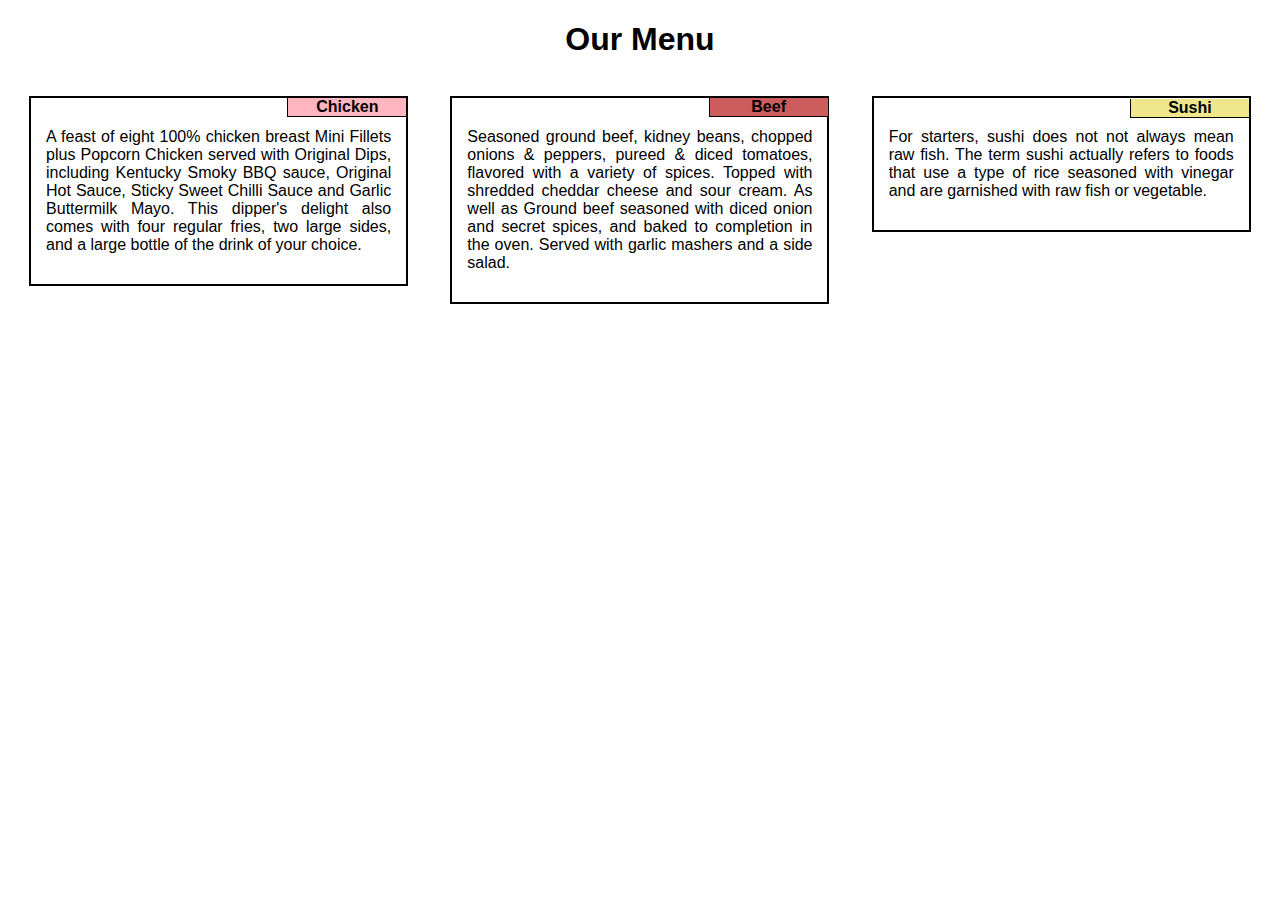
==== index.html @ 786feb08 "Update index.html" ====
<!doctype html>
<html>
<head>
<meta charset="utf-8"
<meta http-equiv="X-UA-Compatible" content="IE=edge">
<meta name="viewpoint" content="width=device-width, initial-scale=1">
<link rel="stylesheet" href="style.css">
</head>
<body>
<h1>
Our Menu
</h1>
<div class="row">
<div class="section1 col-lg-4 col-md-6">
<h4> Chicken </h4>
<p> A feast of eight 100% chicken breast Mini Fillets plus Popcorn Chicken served with Original Dips, including Kentucky Smoky BBQ sauce, Original Hot Sauce, Sticky Sweet Chilli Sauce and Garlic Buttermilk Mayo. This dipper's delight also comes with four regular fries, two large sides, and a large bottle of the drink of your choice. </p>
</div>
<div class="section2 col-lg-4 col-md-6">
<h4> Beef </h4>
<p> Seasoned ground beef, kidney beans, chopped onions & peppers, pureed & diced tomatoes, flavored with a variety of spices. Topped with shredded cheddar cheese and sour cream. As well as  Ground beef seasoned with diced onion and secret spices, and baked to completion in the oven. Served with garlic mashers and a side salad. </p>
</div>
<div class="section3 col-lg-4 col-md-6">
<h4> Sushi </h4>
<p> For starters, sushi does not not always mean raw fish. The term sushi actually refers to foods that use a type of rice seasoned with vinegar and are garnished with raw fish or vegetable. </p>
</div>
</div>
</body>
</html>
---- style.css ----
* {
font-family: "Comic Sans MS", cursive, sans-serif;
text-align: justify;
box-sizing: border-box;
}

h1{
text-align: center;
}

p {
border: 2px solid black;
width: 90%;
margin-right: auto;
margin-left: auto;
padding: 30px 15px 30px 15px;
}

.section1 {
position: relative;
}

.section1 > h4 {
background-color: lightPink;
border: 1px solid black;
border-top: 0;
margin-right: 0px;
margin-bottom: 15px;
width: 120px;
text-align: center;
position: absolute;
top: -1.4%;
right: 5.2%;
}

.section1, .section2, .section3 {
margin-bottom: 30px;
overflow: auto;
position: relative;
}

.section2 > h4 {
background-color: indianRed;
border: 1px solid black;
border-top: 0;
margin-right: 0px;
margin-bottom: 15px;
width: 120px;
text-align: center;
position: absolute;
top: -1.4%;
right: 5.2%;
}

.section3 > h4 {
background-color: khaki;
border: 1px solid black;
border-top: 0;
margin-right: 0px;
width: 120px;
text-align: center;
position: absolute;
top: -1.4%;
right: 5.2%;
}

.row {
  width: 100%;
}

@media (min-width: 992px){
 .col-lg-1, .col-lg-2, .col-lg-3, .col-lg-4, .col-lg-5, .col-lg-6, .col-lg-7, .col-lg-8, .col-lg-9, .col-lg-10, .col-lg-11, .col-lg-12 {
    float: left;
    width: 80%;
  }
  .col-lg-1 {
    width: 8.33%;
  }
  .col-lg-2 {
    width: 16.66%;
  }
  .col-lg-3 {
    width: 25%;
  }
  .col-lg-4 {
    width: 33.33%;
  }
  .col-lg-5 {
    width: 41.66%;
  }
  .col-lg-6 {
    width: 50%;
  }
  .col-lg-7 {
    width: 58.33%;
  }
  .col-lg-8 {
    width: 66.66%;
  }
  .col-lg-9 {
    width: 74.99%;
  }
  .col-lg-10 {
    width: 83.33%;
  }
  .col-lg-11 {
    width: 91.66%;
  }
  .col-lg-12 {
    width: 100%;
  }
}

@media (min-width: 768px) and (max-width: 991px) {
.col-md-1, .col-md-2, .col-md-3, .col-md-4, .col-md-5, .col-md-6, .col-md-7, .col-md-8, .col-md-9, .col-md-10, .col-md-11, .col-md-12 {
    float: left;
    width: 80%;
  }
  .col-md-1 {
    width: 8.33%;
  }
  .col-md-2 {
    width: 16.66%;
  }
  .col-md-3 {
    width: 25%;
  }
  .col-md-4 {
    width: 33.33%;
  }
  .col-md-5 {
    width: 41.66%;
  }
  .col-md-6 {
    width: 50%;
  }
  .col-md-7 {
    width: 58.33%;
  }
  .col-md-8 {
    width: 66.66%;
  }
  .col-md-9 {
    width: 74.99%;
  }
  .col-md-10 {
    width: 83.33%;
  }
  .col-md-11 {
    width: 91.66%;
  }
  .col-md-12 {
    width: 100%;
  }
  
  .section3 {
  width: 100%;
  }
}
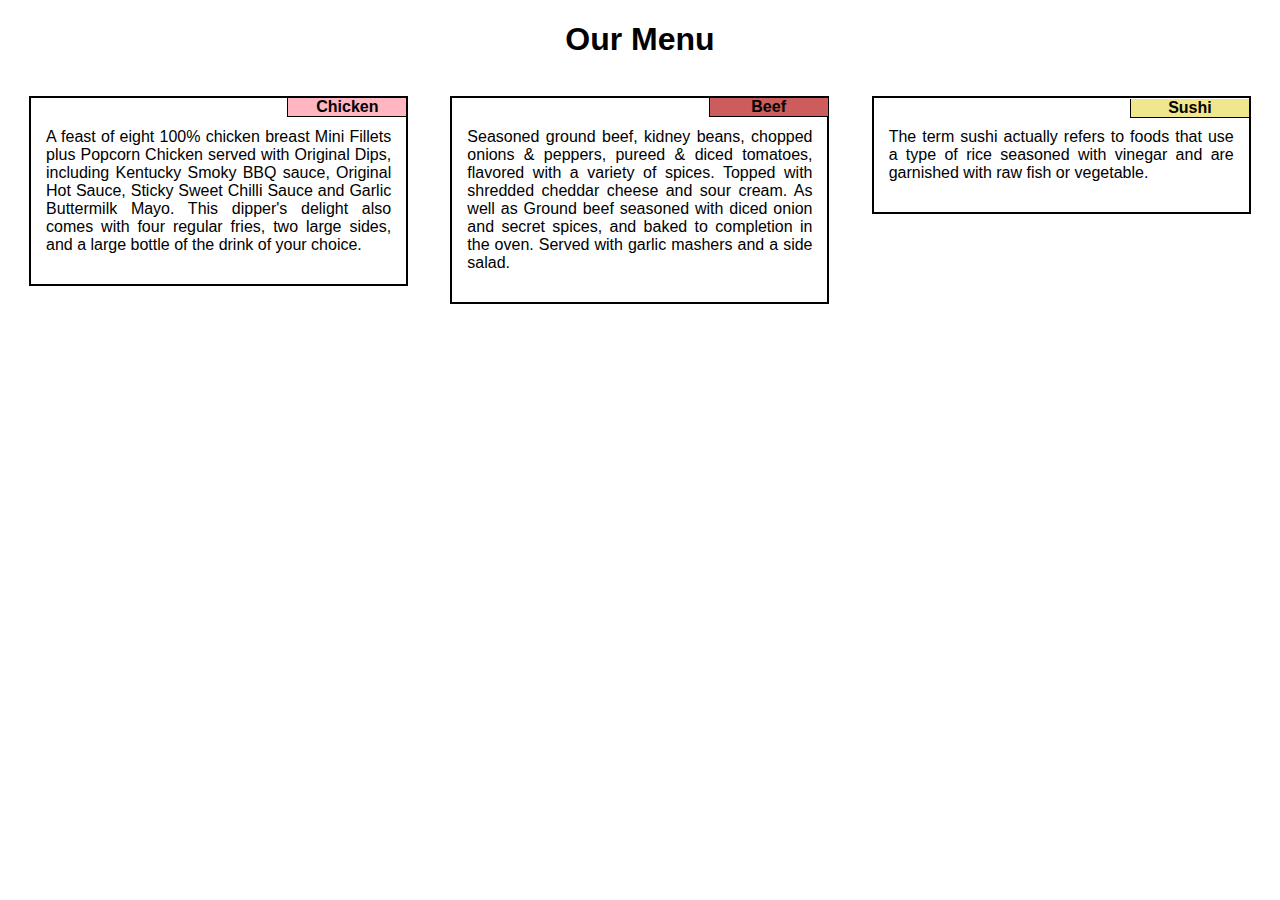
==== commit 26a27ebe: "Update index.html" ====
--- a/index.html
+++ b/index.html
@@ -21,7 +21,7 @@
 </div>
 <div class="section3 col-lg-4 col-md-6">
 <h4> Sushi </h4>
-<p> For starters, sushi does not not always mean raw fish. The term sushi actually refers to foods that use a type of rice seasoned with vinegar and are garnished with raw fish or vegetable. </p>
+<p> The term sushi actually refers to foods that use a type of rice seasoned with vinegar and are garnished with raw fish or vegetable. </p>
 </div>
 </div>
 </body>
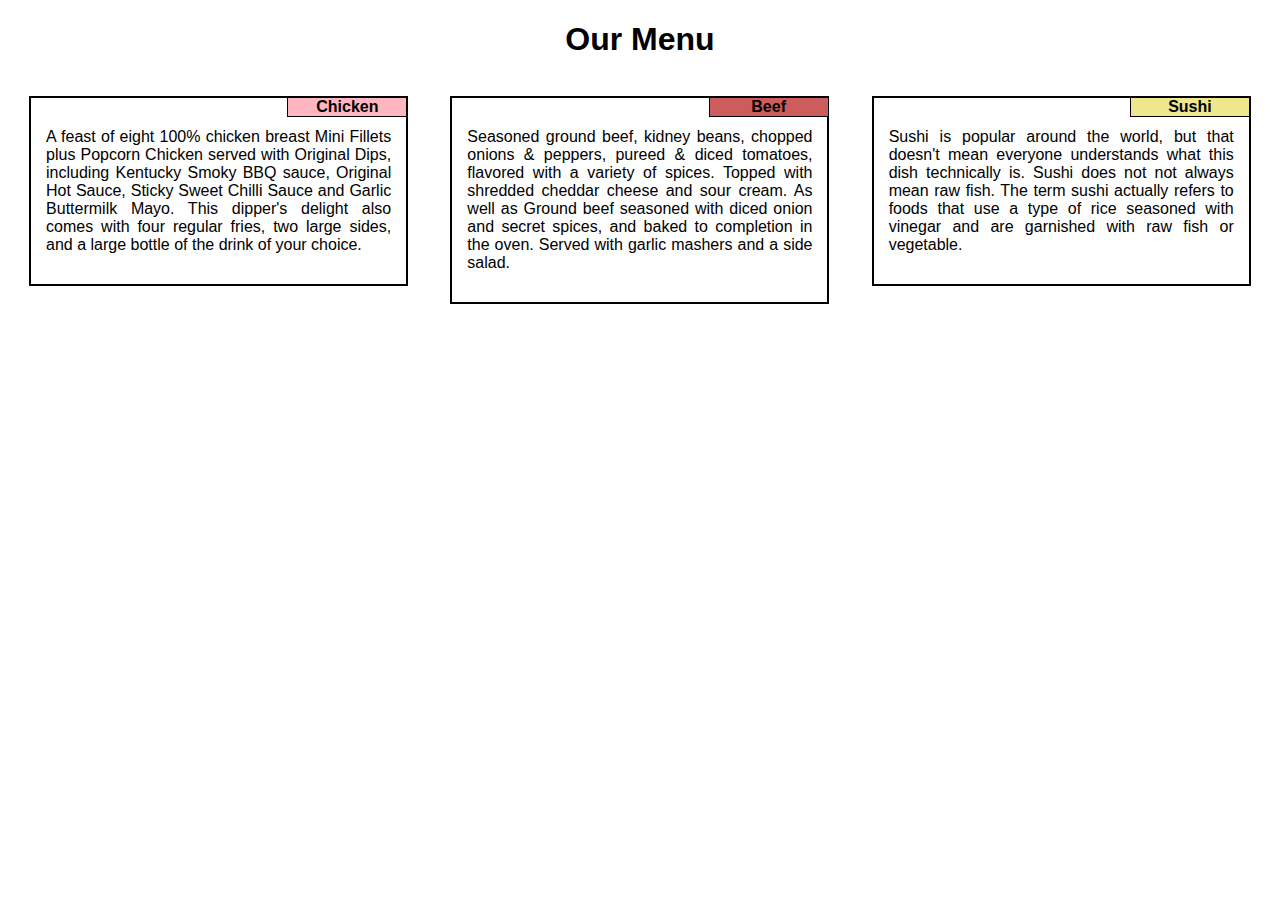
==== commit c49ed16e: "Update index.html" ====
--- a/index.html
+++ b/index.html
@@ -21,7 +21,7 @@
 </div>
 <div class="section3 col-lg-4 col-md-6">
 <h4> Sushi </h4>
-<p> The term sushi actually refers to foods that use a type of rice seasoned with vinegar and are garnished with raw fish or vegetable. </p>
+<p> Sushi is popular around the world, but that doesn't mean everyone understands what this dish technically is. Sushi does not not always mean raw fish. The term sushi actually refers to foods that use a type of rice seasoned with vinegar and are garnished with raw fish or vegetable. </p>
 </div>
 </div>
 </body>
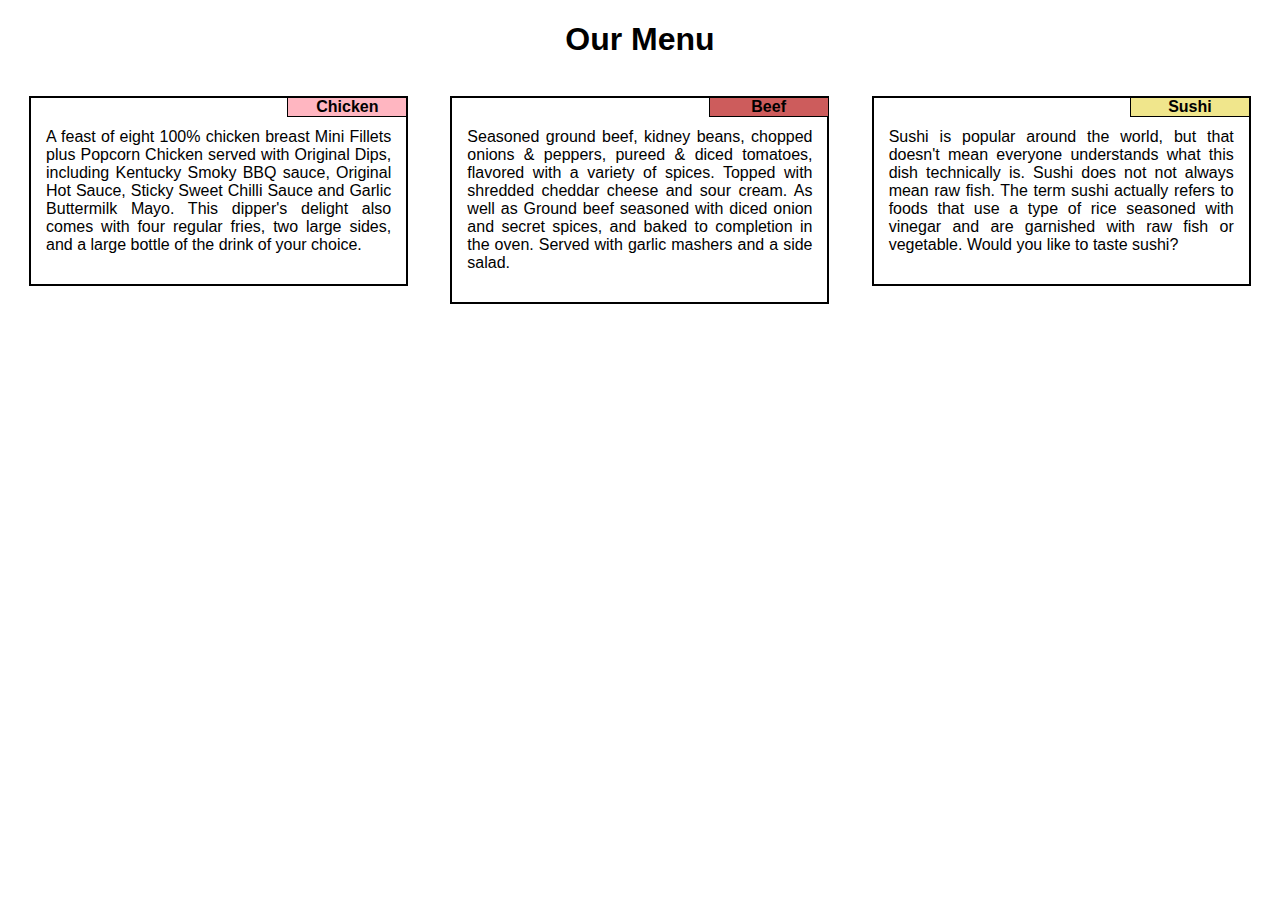
==== commit c49bce2b: "Update index.html" ====
--- a/index.html
+++ b/index.html
@@ -21,7 +21,7 @@
 </div>
 <div class="section3 col-lg-4 col-md-6">
 <h4> Sushi </h4>
-<p> Sushi is popular around the world, but that doesn't mean everyone understands what this dish technically is. Sushi does not not always mean raw fish. The term sushi actually refers to foods that use a type of rice seasoned with vinegar and are garnished with raw fish or vegetable. </p>
+<p> Sushi is popular around the world, but that doesn't mean everyone understands what this dish technically is. Sushi does not not always mean raw fish. The term sushi actually refers to foods that use a type of rice seasoned with vinegar and are garnished with raw fish or vegetable. Would you like to taste sushi? </p>
 </div>
 </div>
 </body>
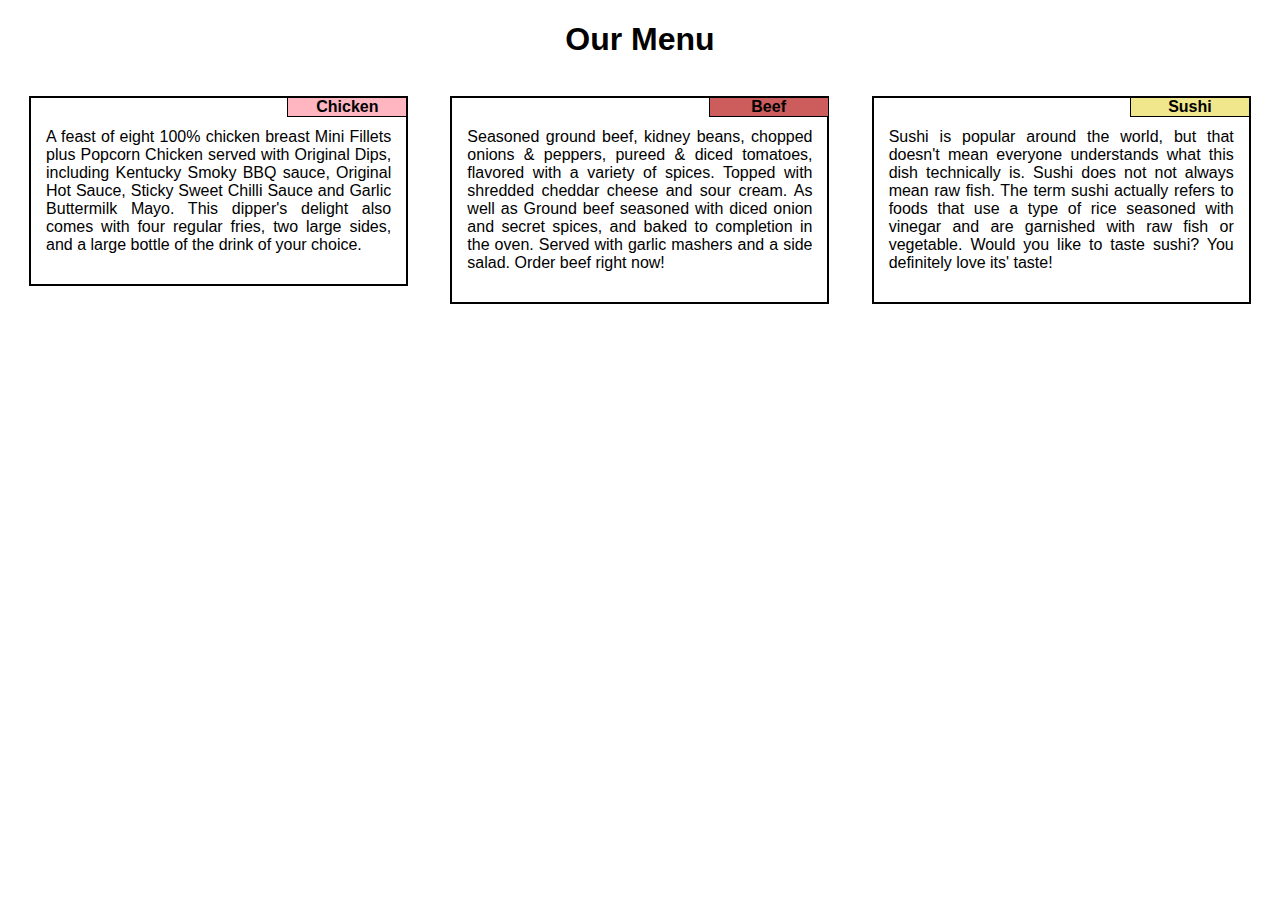
==== commit f599ce1a: "Update index.html" ====
--- a/index.html
+++ b/index.html
@@ -17,11 +17,11 @@
 </div>
 <div class="section2 col-lg-4 col-md-6">
 <h4> Beef </h4>
-<p> Seasoned ground beef, kidney beans, chopped onions & peppers, pureed & diced tomatoes, flavored with a variety of spices. Topped with shredded cheddar cheese and sour cream. As well as  Ground beef seasoned with diced onion and secret spices, and baked to completion in the oven. Served with garlic mashers and a side salad. </p>
+<p> Seasoned ground beef, kidney beans, chopped onions & peppers, pureed & diced tomatoes, flavored with a variety of spices. Topped with shredded cheddar cheese and sour cream. As well as  Ground beef seasoned with diced onion and secret spices, and baked to completion in the oven. Served with garlic mashers and a side salad. Order beef right now!</p>
 </div>
 <div class="section3 col-lg-4 col-md-6">
 <h4> Sushi </h4>
-<p> Sushi is popular around the world, but that doesn't mean everyone understands what this dish technically is. Sushi does not not always mean raw fish. The term sushi actually refers to foods that use a type of rice seasoned with vinegar and are garnished with raw fish or vegetable. Would you like to taste sushi? </p>
+<p> Sushi is popular around the world, but that doesn't mean everyone understands what this dish technically is. Sushi does not not always mean raw fish. The term sushi actually refers to foods that use a type of rice seasoned with vinegar and are garnished with raw fish or vegetable. Would you like to taste sushi? You definitely love its' taste! </p>
 </div>
 </div>
 </body>
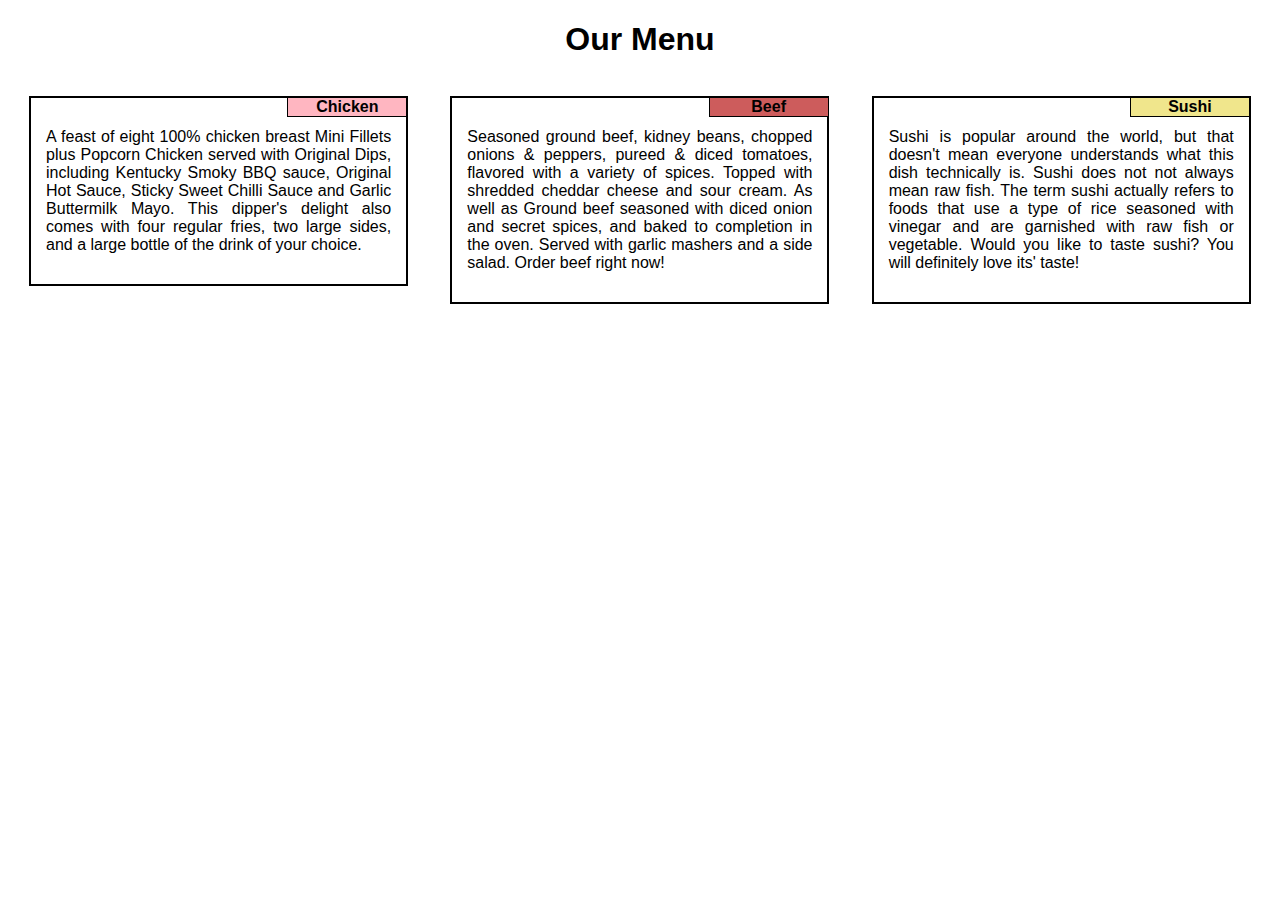
==== commit cf7eb7b7: "Update index.html" ====
--- a/index.html
+++ b/index.html
@@ -21,7 +21,7 @@
 </div>
 <div class="section3 col-lg-4 col-md-6">
 <h4> Sushi </h4>
-<p> Sushi is popular around the world, but that doesn't mean everyone understands what this dish technically is. Sushi does not not always mean raw fish. The term sushi actually refers to foods that use a type of rice seasoned with vinegar and are garnished with raw fish or vegetable. Would you like to taste sushi? You definitely love its' taste! </p>
+<p> Sushi is popular around the world, but that doesn't mean everyone understands what this dish technically is. Sushi does not not always mean raw fish. The term sushi actually refers to foods that use a type of rice seasoned with vinegar and are garnished with raw fish or vegetable. Would you like to taste sushi? You will definitely love its' taste! </p>
 </div>
 </div>
 </body>
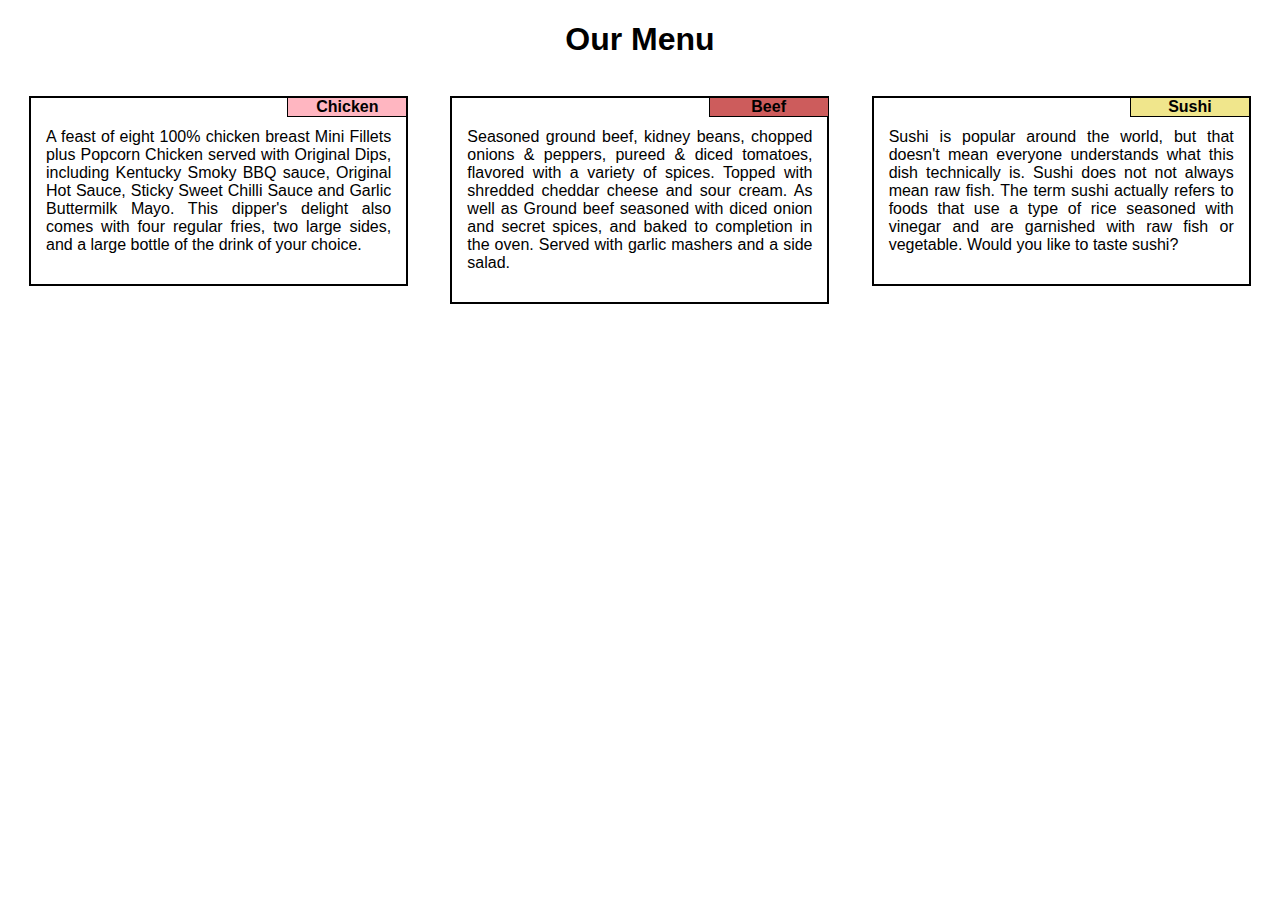
==== commit 624cced4: "Update index.html" ====
--- a/index.html
+++ b/index.html
@@ -17,11 +17,11 @@
 </div>
 <div class="section2 col-lg-4 col-md-6">
 <h4> Beef </h4>
-<p> Seasoned ground beef, kidney beans, chopped onions & peppers, pureed & diced tomatoes, flavored with a variety of spices. Topped with shredded cheddar cheese and sour cream. As well as  Ground beef seasoned with diced onion and secret spices, and baked to completion in the oven. Served with garlic mashers and a side salad. Order beef right now!</p>
+<p> Seasoned ground beef, kidney beans, chopped onions & peppers, pureed & diced tomatoes, flavored with a variety of spices. Topped with shredded cheddar cheese and sour cream. As well as  Ground beef seasoned with diced onion and secret spices, and baked to completion in the oven. Served with garlic mashers and a side salad. </p>
 </div>
 <div class="section3 col-lg-4 col-md-6">
 <h4> Sushi </h4>
-<p> Sushi is popular around the world, but that doesn't mean everyone understands what this dish technically is. Sushi does not not always mean raw fish. The term sushi actually refers to foods that use a type of rice seasoned with vinegar and are garnished with raw fish or vegetable. Would you like to taste sushi? You will definitely love its' taste! </p>
+<p> Sushi is popular around the world, but that doesn't mean everyone understands what this dish technically is. Sushi does not not always mean raw fish. The term sushi actually refers to foods that use a type of rice seasoned with vinegar and are garnished with raw fish or vegetable. Would you like to taste sushi? </p>
 </div>
 </div>
 </body>
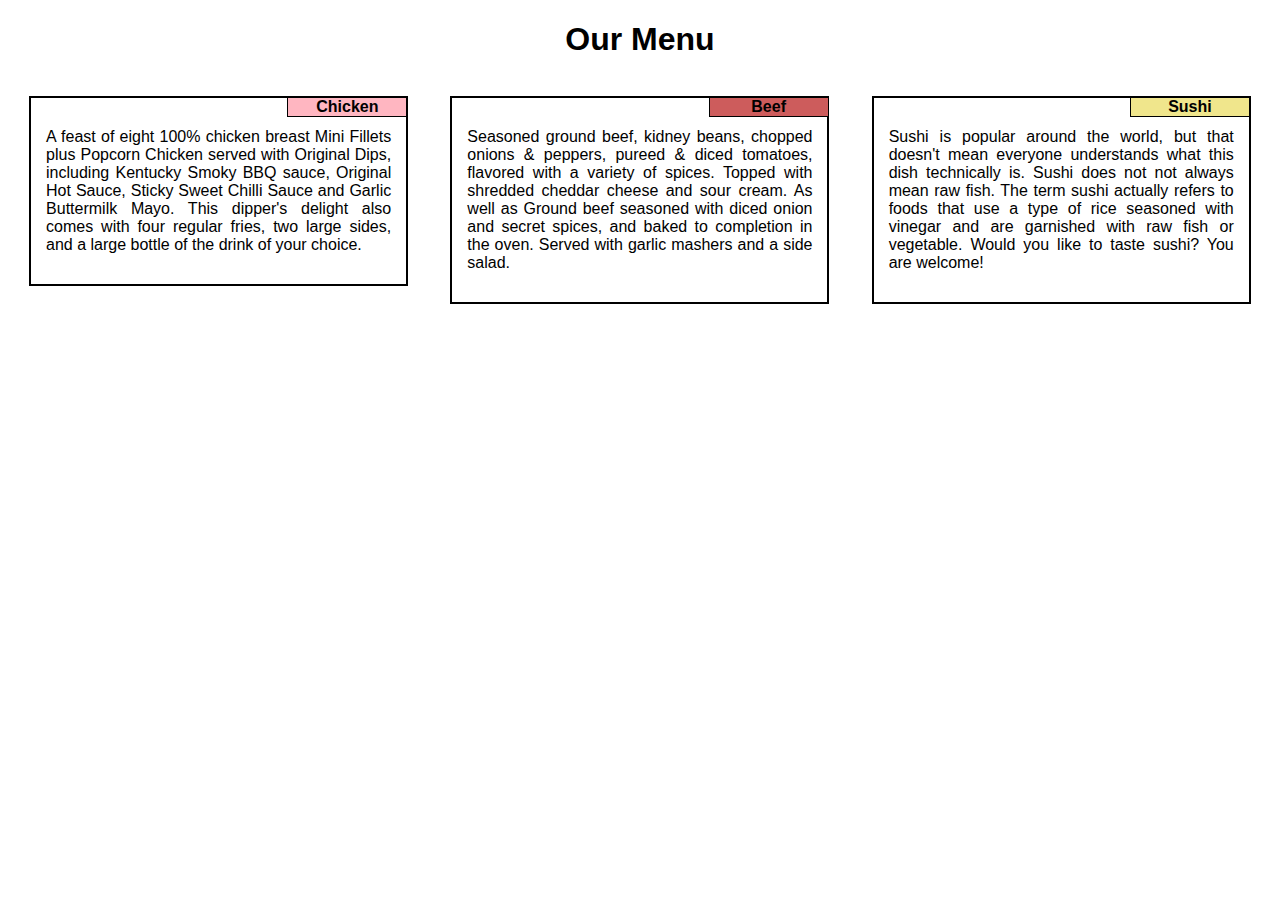
==== commit 6219b651: "Update index.html" ====
--- a/index.html
+++ b/index.html
@@ -21,7 +21,7 @@
 </div>
 <div class="section3 col-lg-4 col-md-6">
 <h4> Sushi </h4>
-<p> Sushi is popular around the world, but that doesn't mean everyone understands what this dish technically is. Sushi does not not always mean raw fish. The term sushi actually refers to foods that use a type of rice seasoned with vinegar and are garnished with raw fish or vegetable. Would you like to taste sushi? </p>
+<p> Sushi is popular around the world, but that doesn't mean everyone understands what this dish technically is. Sushi does not not always mean raw fish. The term sushi actually refers to foods that use a type of rice seasoned with vinegar and are garnished with raw fish or vegetable. Would you like to taste sushi? You are welcome! </p>
 </div>
 </div>
 </body>
